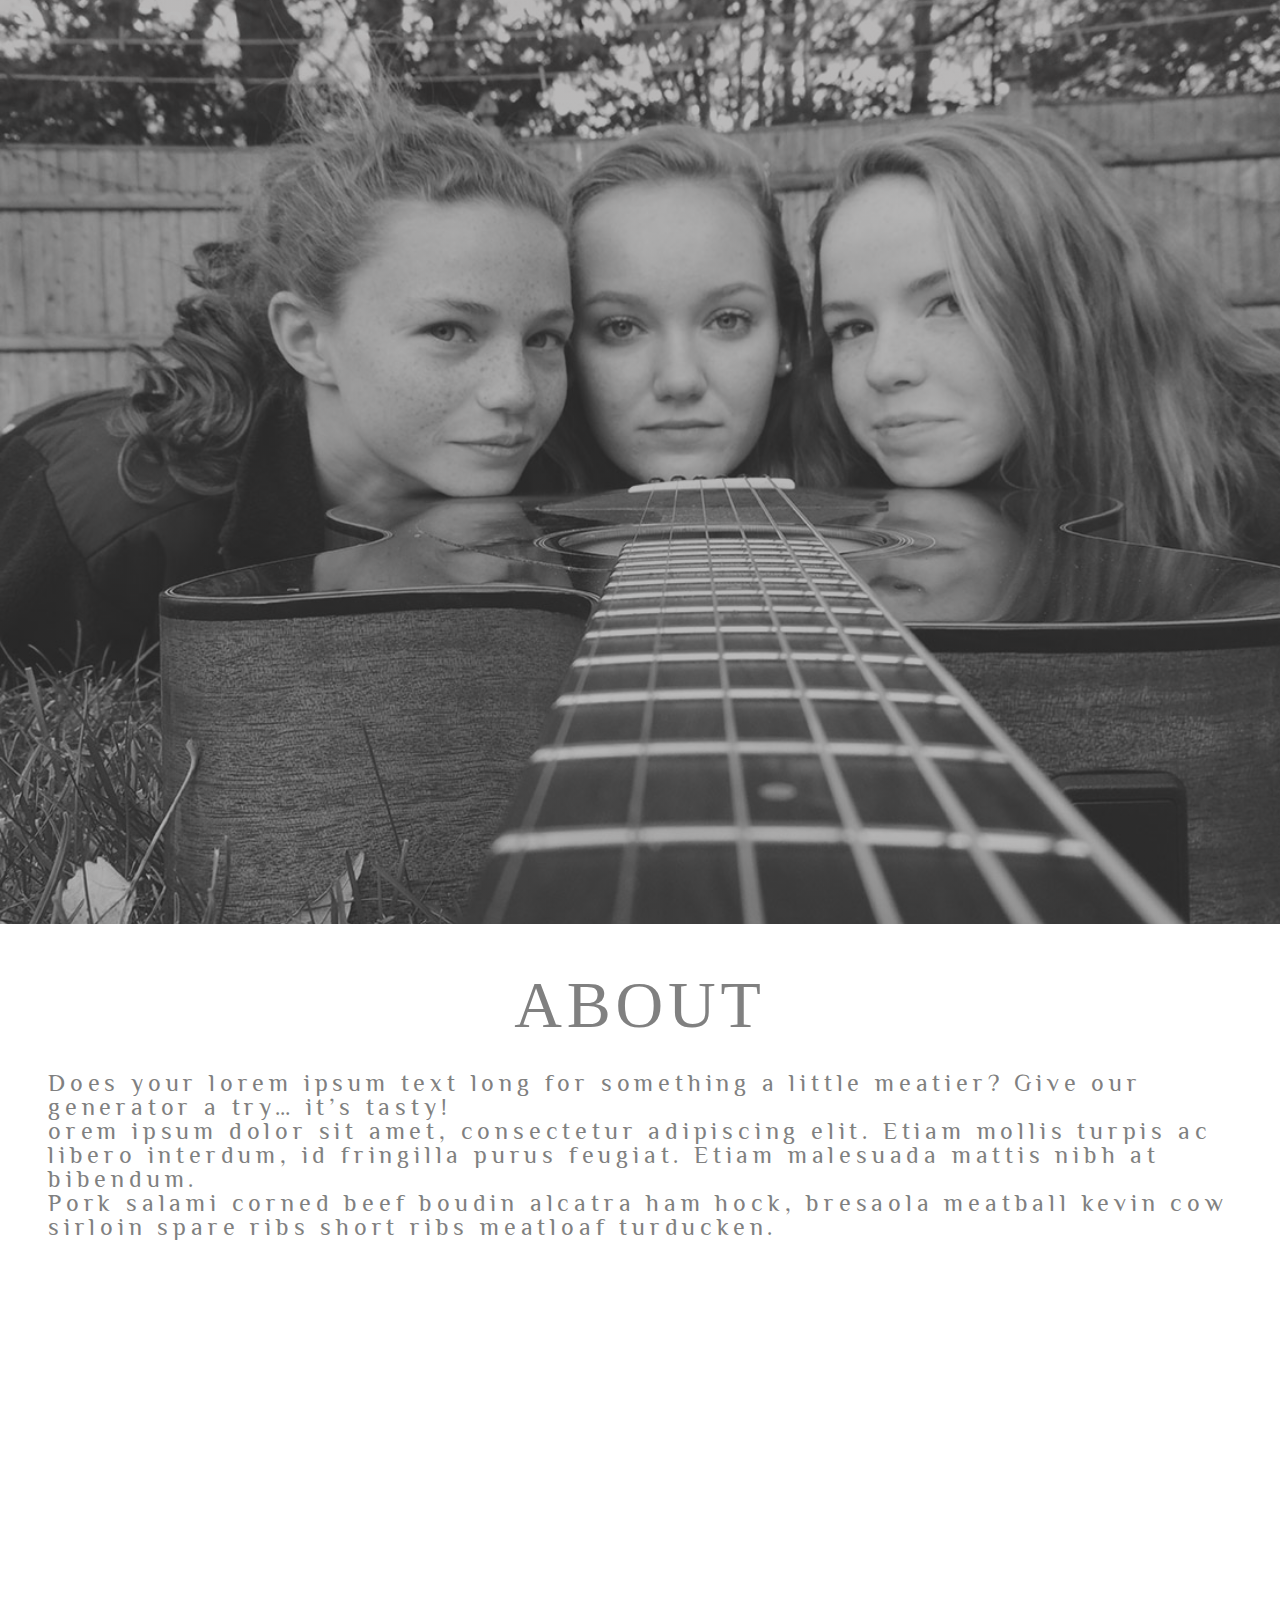
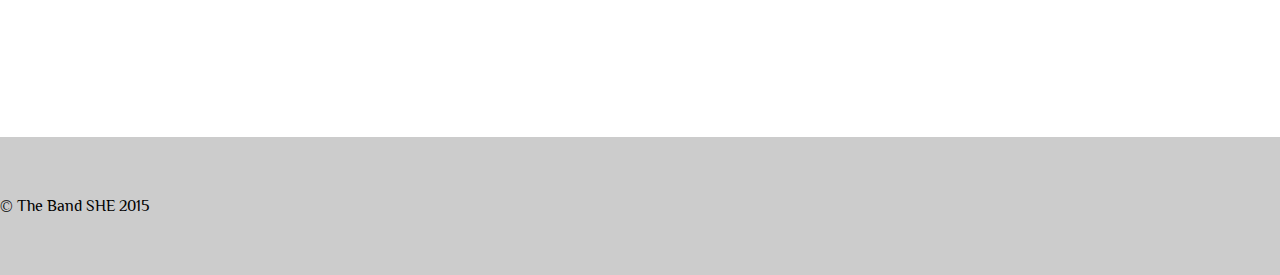
==== index.html @ 3fa081f5 "Band SHE Original Upload Jan 6 2016" ====
<html lang="en">
<head>
<meta charset="utf-8">
<title>The Band SHE- Maynard, Massachusetts</title>
<meta name="viewport" content="width=device-width, initial-scale=1.0">
<link rel="stylesheet" type="text/css" media="screen" href="css/style.css">
<link href='https://fonts.googleapis.com/css?family=Philosopher:400,700|Muli' rel='stylesheet' type='text/css'>
<link href='https://fonts.googleapis.com/css?family=Love+Ya+Like+A+Sister' rel='stylesheet' type='text/css'>
<link href='https://fonts.googleapis.com/css?family=Philosopher' rel='stylesheet' type='text/css'>
</head>
<body>
    
    
    <div id="page">
 <header>

     <span id="logo"> The Band SHE</span>
     <span id="line2"> &#9829; Established 2014 &#9829;</span>
     
     <nav>
     <ul id="nav">
	

		<li><a href="#" class="current">Home</a></li>
<li><a href="#" >About</a></li>
<li><a href="#" >Video</a></li>
<li><a href="#" >Contact</a></li>
</ul>
</nav>
    
 </header>
<div id="hero"></div>



           



        
<section class="about">
    <h2>ABOUT</h2>
        
    <p>Does your lorem ipsum text long for something a little meatier? Give our generator a try… it’s tasty!</p>     
        
     <p>orem ipsum dolor sit amet, consectetur adipiscing elit. Etiam mollis turpis ac libero interdum, id fringilla purus feugiat. Etiam malesuada mattis nibh at bibendum.</p>   
    <p>Pork salami corned beef boudin alcatra ham hock, bresaola meatball kevin cow sirloin spare ribs short ribs meatloaf turducken.</p>
        
        </section>   
    
  <!--  <section class="main">
    
    <aside>
        <div class="content member1">
    <h3>Sophie
        </h3>
            
    <img alt="The Band SHE member Sophie" src="images/bandshe-sophie.jpg">
        </div>
    </aside>
    
    <aside>
    <div class="content member2">
      <h3>Hannah
        </h3>
        <img alt="The Band SHE member Sophie" src="images/bandshe-hannah.jpg">
        
        </div>
    </aside>
    
    <aside>
        <div class="content member3">
      <h3>Emma
        </h3>
            <img alt="The Band SHE member Sophie" src="images/bandshe-emma.jpg">
   
        </div>
    </aside>
    
    </section> -->
        
        
    


<div id="video-wrapper">
<section id="video">
    
  <iframe width="560" height="315" src="https://www.youtube.com/embed/NfMTuPY9Nck" frameborder="0" allowfullscreen>
    </iframe>
    </section>  </div>  

 
    
<div id="footer">
<footer>
<p>&copy; The Band SHE 2015</p>
</footer>
</div>
</div>

</body>
</html>
---- css/style.css ----
/* Cross Browser Compatability CSS */
/**
 * html5doctor.com Reset Stylesheet (Eric Meyer's Reset Reloaded + HTML5 baseline)
 * v1.6.1 2010-09-17 | Authors: Eric Meyer & Richard Clark
 * html5doctor.com/html-5-reset-stylesheet/
 */

html, body, div, span, object, iframe,
h1, h2, h3, h4, h5, h6, p, blockquote, pre,
abbr, address, cite, code, del, dfn, em, img, ins, kbd, q, samp,
small, strong, sub, sup, var, b, i, dl, dt, dd, ol, ul, li,
fieldset, form, label, legend,
table, caption, tbody, tfoot, thead, tr, th, td,
article, aside, canvas, details, figcaption, figure,
footer, header, hgroup, menu, nav, section, summary,
time, mark, audio, video {
  margin: 0;
  padding: 0;
  border: 0;
    font-size: 100%;
    font: inherit;

  vertical-align: baseline;
}

article, aside, details, figcaption, figure,
footer, header, hgroup, menu, nav, section {
  display: block;
}

blockquote, q { quotes: none; }

blockquote:before, blockquote:after,
q:before, q:after { content: ""; content: none; }

ins { background-color: #ff9; color: #000; text-decoration: none; }

mark { background-color: #ff9; color: #000; font-style: italic; font-weight: bold; }

del { text-decoration: line-through; }

abbr[title], dfn[title] { border-bottom: 1px dotted; cursor: help; }

table { border-collapse: collapse; border-spacing: 0; }

hr { display: block; height: 1px; border: 0; border-top: 1px solid #ccc; margin: 1em 0; padding: 0; }

input, select { vertical-align: middle; }


/* Write your CSS styles here */

#page{
	width: 100%;
    height: auto;
    margin: 0 auto
}
	

header {
background-color: rgba(124, 43, 43, 0.9);   
width: 100%;
height: 100px;
position: fixed;
top: 0;
left: 0;
z-index: 100;
opacity: 0.9%;
}

#hero {
	float: none;
  display: block;
  width: 100%;
 
  margin-right: auto;
  margin-left: auto;
  padding-top: 250px;
  padding-bottom: 50px;
  background-color: black;
  background-image: linear-gradient(rgba(92, 91, 91, 0.42),    rgba(92, 91, 91, 0.42)), url('../images/hero-BandShe.jpg');
  background-position: center center;
  background-size: cover;
  min-height: 39em;

}

#logo {
margin: 20px;
font-family: 'Love Ya Like A Sister', cursive;
  font-weight: 500;
  font-size: 2.75em;
  line-height: 1.0em;
  text-align: left;
  letter-spacing: 0.2em;
  color: white
}
#line2 {
font-family: 'Love Ya Like A Sister', cursive;
  font-weight: 9500;
  font-size: .75em;
  line-height: 1.0em; 
  letter-spacing: 0.2em;
  color: gray;  
    display:inline-block; 

}

 /* Begin Navigation Bar Styling */
  #nav {
      width: 100%;
      float: left;
       margin: 0 auto;
      padding: 0;
      list-style: none;
      }
  #nav li {
      float: right; }
   #nav li a {
      display: inline-block;
      padding: 8px 15px;
      text-decoration: none;
      font-weight: bold;
      color: white;
       font-family: 'Philosopher', sans-serif;
	font-size: 0.9em;
       }
   #nav li a:hover {
      color: #c00;
      background-color: #fff; }
   /* End navigation bar styling. */

body {	
}
p 
{
	 
font-family: 'Philosopher', sans-serif;
	font-size: 1.0em;
	
}
/*
#hero h1{
  font-family: 'Love Ya Like A Sister', cursive;
  font-weight: 900;
  font-size: 3.55em;
  line-height: 1.0em;
  text-align: left;
  letter-spacing: 0;
  color: white;
}
*/

.about {
   ont-family: 'Love Ya Like A Sister', cursive;
  font-weight: 9500;
  font-size: 1.5em;
  line-height: 1.0em; 
  letter-spacing: 0.2em;
  color: gray;  
  padding: 2em 2em;
	
}
.about h2 {
    font-family: font-family: 'Philosopher', sans-serif;
  font-weight: 500;
  font-size: 2.75em;
  line-height: 1.0em;
  text-align: center;
    margin-bottom: 0.5em;
 
}
	
}
#secondary-content {
	max-width: 50%;
    max-height: 50%;

	background-color: #f5f5f5;
	background: url('images/BandShe-gallery1.jpg') no-repeat top center;
}





section.main {
	margin-top: 20px;
	margin-bottom: 30px;
	padding: 0;	
    
   
}
section.main aside {
	width: 33%;
	float: left;
	text-align: center;
    background-color: #eee9d9;
   
}
#video-wrapper {
	width: 640px;
	float:none;
	margin-left:auto;
	margin-right:auto;
	max-width: 100%;
}


#video {
  position: relative;
  width: 100%;
  height: 0;
  padding-bottom: 56.25%;
  padding-top: 30px; 
  overflow: hidden;
   
}
#video iframe {
  position: absolute;
  top: 0;
  left: 0;
  width: 100%;
  height: 100%;
     margin-left:auto;
    margin-right:auto;
}

#footer {
	padding: 60px 0;
    margin-top: 60px;
	background-color: #cccccc;
}
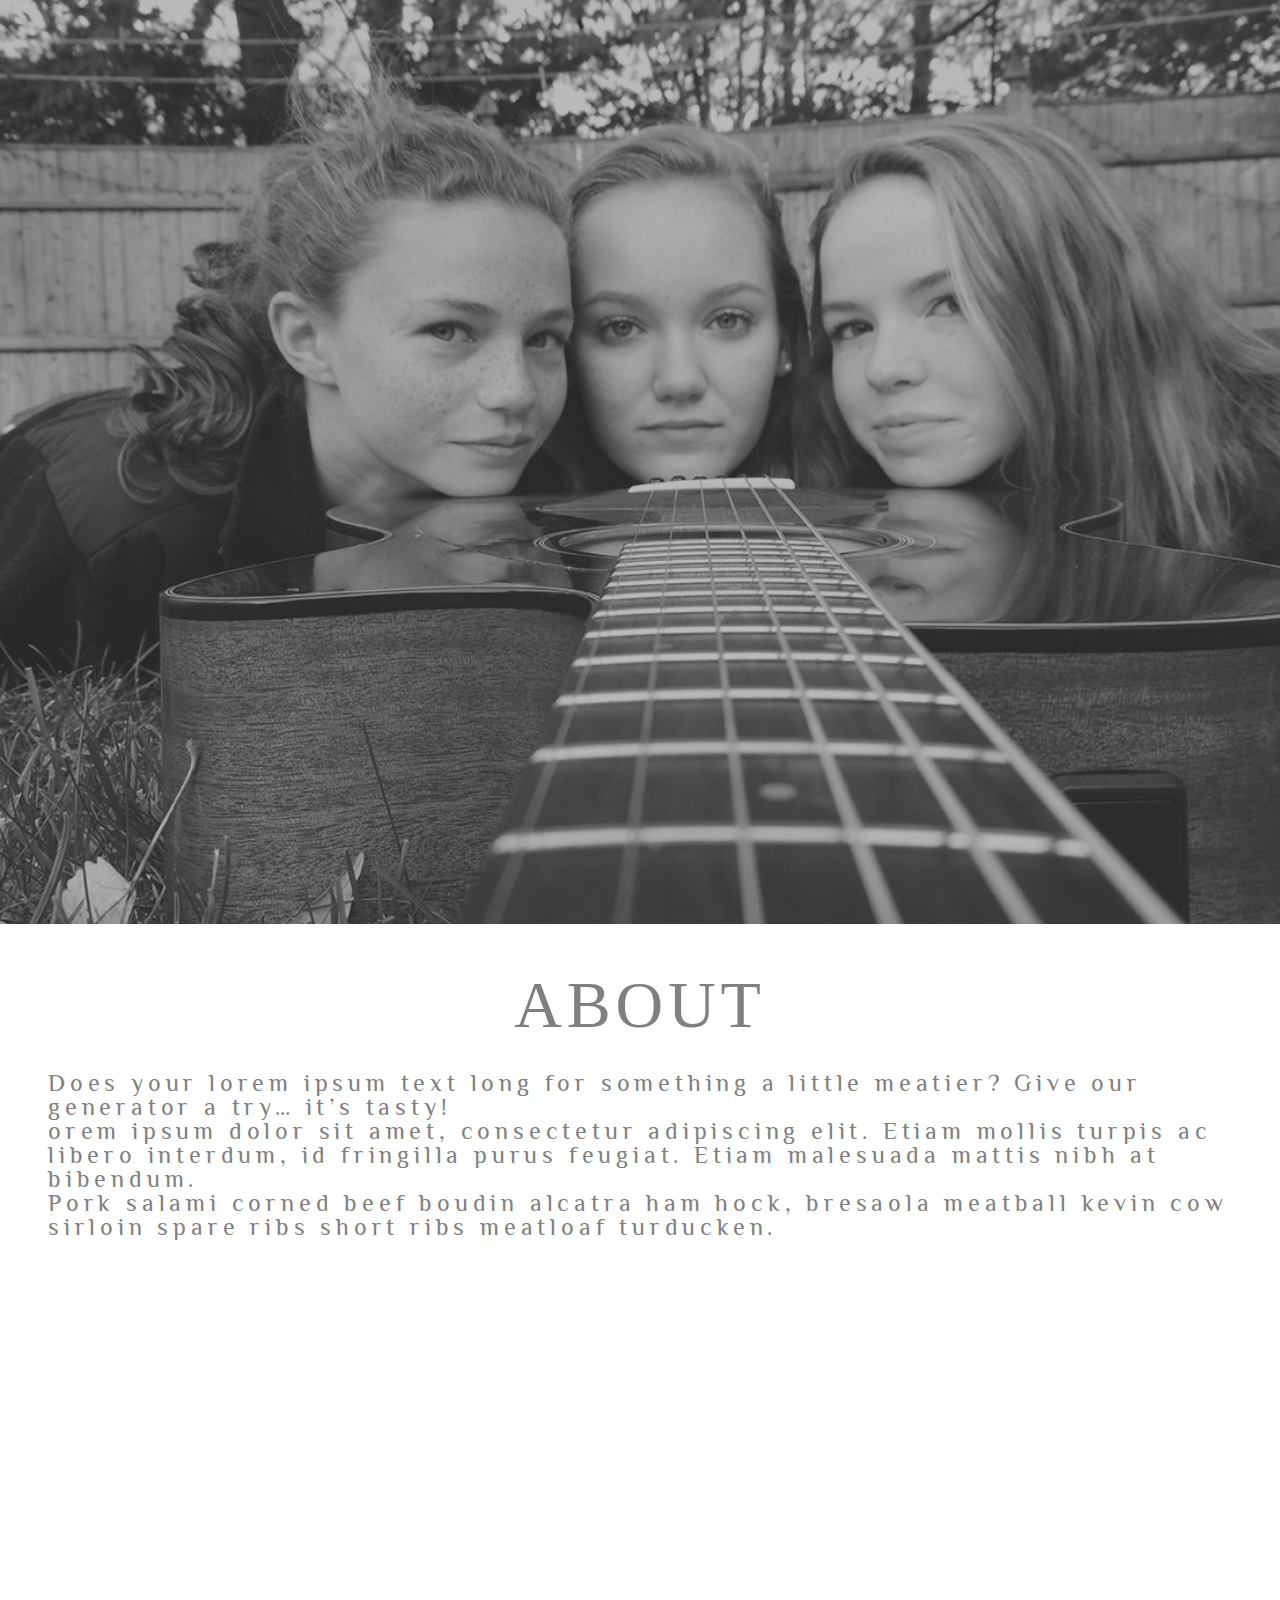
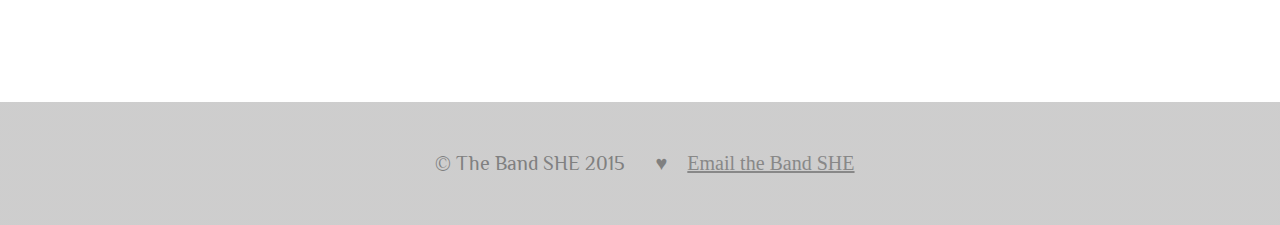
==== commit 2ff139d4: "fixed nav so list items were in correct order by changing css" ====
--- a/index.html
+++ b/index.html
@@ -17,14 +17,13 @@
      <span id="logo"> The Band SHE</span>
      <span id="line2"> &#9829; Established 2014 &#9829;</span>
      
-     <nav>
-     <ul id="nav">
-	
-
-		<li><a href="#" class="current">Home</a></li>
-<li><a href="#" >About</a></li>
-<li><a href="#" >Video</a></li>
-<li><a href="#" >Contact</a></li>
+     <nav id="navigation">
+     <ul>
+         <li><a href="#" class="current">Home</a></li>
+<li><a href="#about">About</a></li>
+<li><a href="#video">Video</a></li>
+<li><a href="#contact">Contact</a></li>
+         
 </ul>
 </nav>
     
@@ -39,7 +38,7 @@
 
         
 <section class="about">
-    <h2>ABOUT</h2>
+    <h2 id="about">ABOUT</h2>
         
     <p>Does your lorem ipsum text long for something a little meatier? Give our generator a try… it’s tasty!</p>     
         
@@ -92,11 +91,13 @@
 
  
     
-<div id="footer">
-<footer>
-<p>&copy; The Band SHE 2015</p>
+
+<footer id="contact">
+    
+ <p>&copy; The Band SHE 2015</p> &#9829; <a href="mailto:boothwebdev@gmail.com">Email the Band SHE</a>
+  
 </footer>
-</div>
+
 </div>
 
 </body>
--- a/css/style.css
+++ b/css/style.css
@@ -96,39 +96,61 @@
   color: white
 }
 #line2 {
+
 font-family: 'Love Ya Like A Sister', cursive;
-  font-weight: 9500;
+  font-weight: 950;
   font-size: .75em;
   line-height: 1.0em; 
   letter-spacing: 0.2em;
-  color: gray;  
-    display:inline-block; 
-
+  color: gray;
 }
 
  /* Begin Navigation Bar Styling */
   #nav {
       width: 100%;
-      float: left;
+        float: left;
        margin: 0 auto;
       padding: 0;
       list-style: none;
+      
       }
-  #nav li {
-      float: right; }
-   #nav li a {
-      display: inline-block;
-      padding: 8px 15px;
-      text-decoration: none;
-      font-weight: bold;
-      color: white;
-       font-family: 'Philosopher', sans-serif;
-	font-size: 0.9em;
-       }
-   #nav li a:hover {
-      color: #c00;
-      background-color: #fff; }
-   /* End navigation bar styling. */
+
+
+#navigation ul { 
+    overflow: hidden; 
+    margin: 0; 
+    padding: 0;
+    list-style-type: none; 
+    float: right;  
+}
+
+ #navigation li { 
+     float: left; 
+     margin-bottom: 0;  
+     margin-right: 0.5em;
+    font-family: 'Philosopher', sans-serif; 
+    font-size: 1.2em;
+     display: inline-block;
+     
+}
+
+#navigation a { 
+    padding: 0.25em 0.5em; 
+    display: block; 
+    border: none; 
+    text-decoration: none; 
+    color: white;
+    font-family: 'Philosopher', sans-serif; }
+
+
+  
+   #navigation a:hover {
+      color: rgba(124, 43, 43, 0.9);
+      background-color: #fff;
+        border-radius: 4px;
+}
+
+   /* End navigation bar styling. */  
 
 body {	
 }
@@ -226,8 +248,50 @@
     margin-right:auto;
 }
 
-#footer {
-	padding: 60px 0;
-    margin-top: 60px;
-	background-color: #cccccc;
+footer {
+    
+    background-image: linear-gradient(rgba(92, 91, 91, 0.30),    rgba(92, 91, 91, 0.30))
+;    color: gray;
+    font-size: 1.25em;
+    margin-top: 25px;
+    text-align: center;
+    padding: 50px;
+}
+
+footer a {
+    color: #888;
+    text-decoration: underline !important;
+    display: inline-block;
+    margin: 0 15px;
+}
+
+footer p {
+    display: inline-block;
+    margin: 0 25px;
+}
+
+footer a:hover {
+    color: rgba(124, 43, 43, 0.9);
+}
+
+/* MEDIA QUERIES */
+
+
+
+@media (max--width: 1024px) {
+    ul {
+        width: 100%;
+        text-align: center; 
+    } 
+    #logo {
+        width: 100%;
+        text-align: center;
+        
+    }
+    
+}
+
+
+@media (max-width: 768px) {
+        
 }